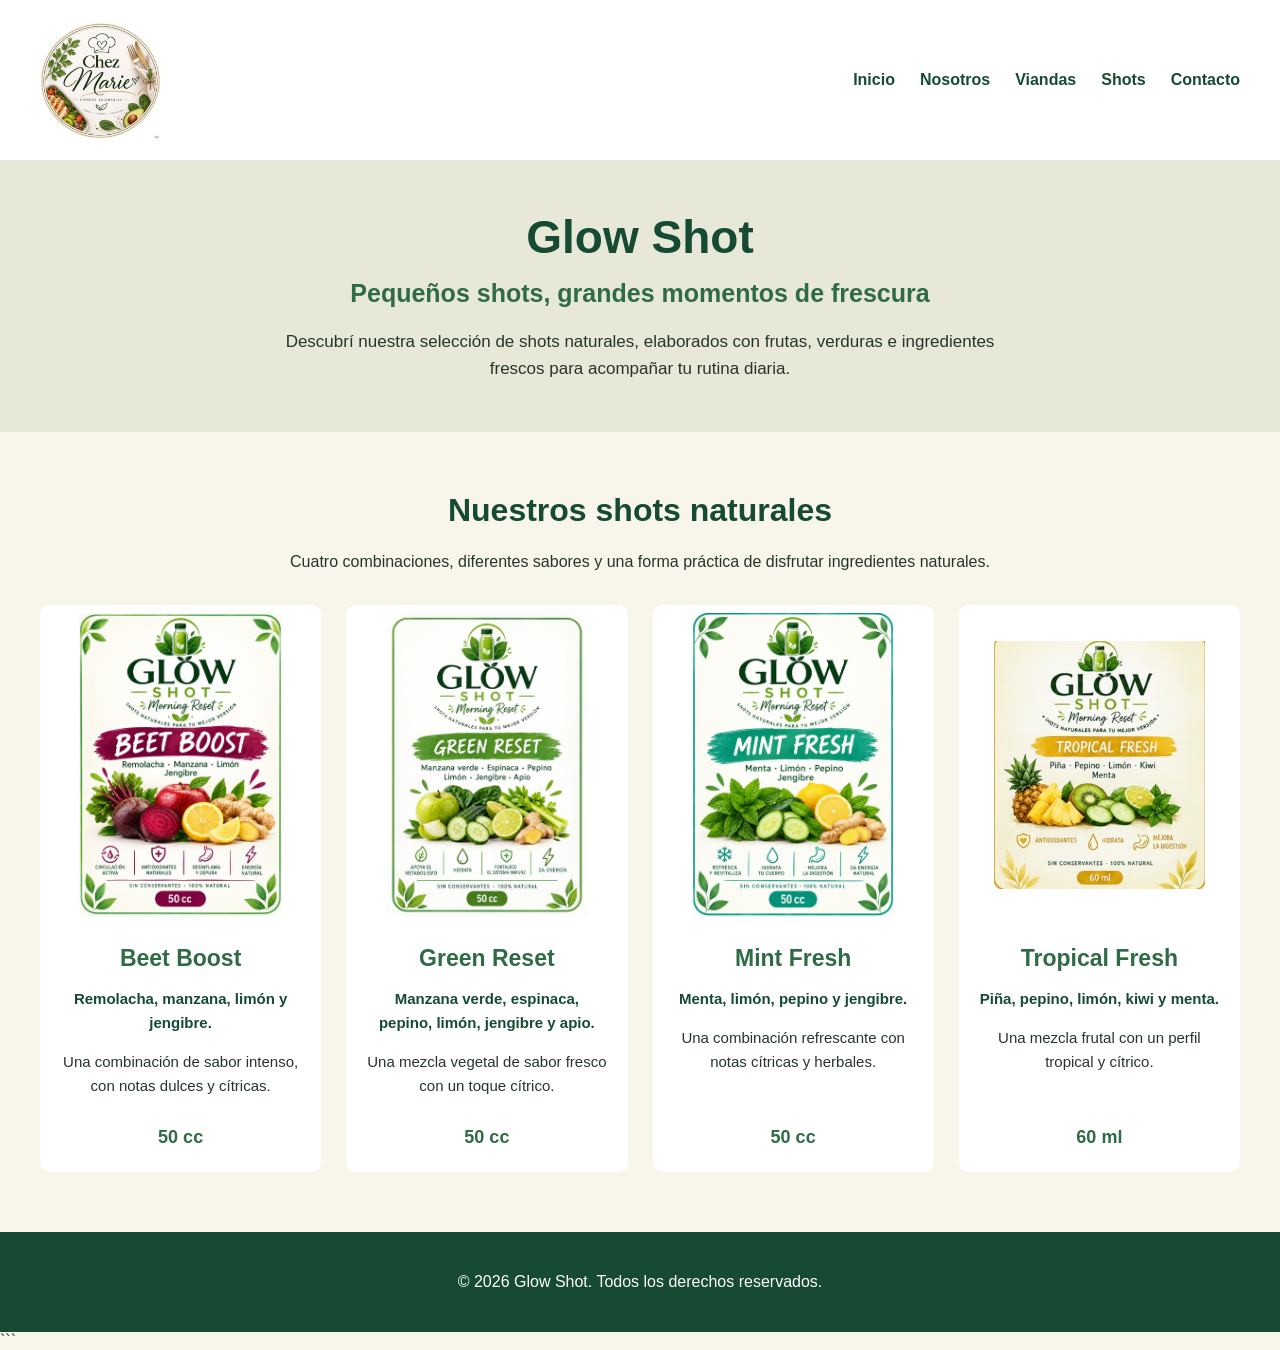
==== shots.html @ 9825d3ca "Crear sitio Web Chez Marie" ====
<!DOCTYPE html>
<html lang="es">

<head>
    <meta charset="UTF-8">
    <meta name="viewport" content="width=device-width, initial-scale=1.0">
    <title>Shots Naturales | Glow Shot</title>
    <link rel="stylesheet" href="styles.css">
</head>

<body>

    <!-- HEADER -->
    <header>

        <div class="logo">
            <img src="imagenes/logo_chez_Marie.jpeg" alt="Logo de Glow Shot">
        </div>

        <!-- MENÚ DE NAVEGACIÓN -->
        <nav>
            <ul>
                <li><a href="index.html">Inicio</a></li>
                <li><a href="index.html#nosotros">Nosotros</a></li>
                <li><a href="viandas.html">Viandas</a></li>
                <li><a href="shots.html">Shots</a></li>
                <li><a href="index.html#contacto">Contacto</a></li>
            </ul>
        </nav>

    </header>

    <main>

        <!-- PRESENTACIÓN DE SHOTS -->
        <section class="shots-presentacion">

            <h1>Glow Shot</h1>
            <h2>Pequeños shots, grandes momentos de frescura</h2>

            <p>Descubrí nuestra selección de shots naturales,
                elaborados con frutas, verduras e ingredientes
                frescos para acompañar tu rutina diaria.</p>

        </section>

        <!-- CATÁLOGO DE SHOTS -->
        <section class="seccion">

            <h2>Nuestros shots naturales</h2>

            <p class="shots-descripcion">
                Cuatro combinaciones, diferentes sabores y una
                forma práctica de disfrutar ingredientes naturales.
            </p>

            <div class="shots-container">

                <!-- BEET BOOST -->
                <article class="shot">

                    <img
                        src="imagenes/shot_ Beet boost.jpeg"
                        alt="Shot Beet Boost de remolacha, manzana, limón y jengibre">

                    <div class="shot-contenido">

                        <h3>Beet Boost</h3>

                        <p class="shot-ingredientes">
                            Remolacha, manzana, limón y jengibre.
                        </p>

                        <p>Una combinación de sabor intenso, con notas dulces y cítricas.</p>

                        <p class="shot-volumen">50 cc</p>

                    </div>

                </article>

                <!-- GREEN RESET -->
                <article class="shot">

                    <img
                        src="imagenes/shot_Green reset.jpeg"
                        alt="Shot Green Reset de manzana verde, espinaca, pepino, limón, jengibre y apio">

                    <div class="shot-contenido">

                        <h3>Green Reset</h3>

                        <p class="shot-ingredientes">
                            Manzana verde, espinaca, pepino,
                            limón, jengibre y apio.
                        </p>

                        <p>
                            Una mezcla vegetal de sabor fresco
                            con un toque cítrico.
                        </p>

                        <p class="shot-volumen">50 cc</p>

                    </div>

                </article>

                <!-- MINT FRESH -->
                <article class="shot">

                    <img
                        src="imagenes/shot_mint fresh.jpeg"
                        alt="Shot Mint Fresh de menta, limón, pepino y jengibre">

                    <div class="shot-contenido">

                        <h3>Mint Fresh</h3>

                        <p class="shot-ingredientes">
                            Menta, limón, pepino y jengibre.
                        </p>

                        <p>
                            Una combinación refrescante con
                            notas cítricas y herbales.
                        </p>

                        <p class="shot-volumen">50 cc</p>

                    </div>

                </article>

                <!-- TROPICAL FRESH -->
                <article class="shot">

                    <img
                        src="imagenes/shot_tropical fresh.jpeg"
                        alt="Shot Tropical Fresh de piña, pepino, limón, kiwi y menta">

                    <div class="shot-contenido">

                        <h3>Tropical Fresh</h3>

                        <p class="shot-ingredientes">
                            Piña, pepino, limón, kiwi y menta.
                        </p>

                        <p>
                            Una mezcla frutal con un perfil
                            tropical y cítrico.
                        </p>

                        <p class="shot-volumen">60 ml</p>

                    </div>

                </article>

            </div>

        </section>

    </main>

    <!-- PIE DE PÁGINA -->
    <footer>
        <p>&copy; 2026 Glow Shot. Todos los derechos reservados.</p>
    </footer>

</body>

</html>
```
---- styles.css ----
/* ESTILOS GENERALES */

* {
    box-sizing: border-box;
}

body {
    margin: 0;
    padding: 0;
    font-family: Arial, sans-serif;
    background-color: #F8F5EA;
    color: #26352B;
}

/* ENCABEZADO */

header {
    background-color: #FFFFFF;
    padding: 20px 40px;
    display: flex;
    justify-content: space-between;
    align-items: center;
}

.logo {
    width: 120px;
    height: 120px;
}

.logo img {
    width: 100%;
    height: 100%;
    object-fit: contain;
}


/* MENÚ */

nav ul {
    list-style: none;
    margin: 0;
    padding: 0;
    display: flex;
    gap: 25px;
}

nav a {
    text-decoration: none;
    color: #164A32;
    font-weight: bold;
}

nav a:hover {
    color: #8BAF72;
}


/* INICIO */

.inicio {
    min-height: 400px;
    display: flex;
    justify-content: center;
    align-items: center;
    text-align: center;
    padding: 60px 20px;
    background-color: #E8E8D8;
}

.inicio-texto {
    max-width: 700px;
}

.inicio h1 {
    font-size: 52px;
    color: #164A32;
    margin: 0 0 10px 0;
}

.inicio h2 {
    font-size: 28px;
    color: #2F6B45;
    margin: 0 0 20px 0;
}

.inicio p {
    font-size: 18px;
    line-height: 1.6;
    margin-bottom: 30px;
}


/* BOTONES */

.boton {
    display: inline-block;
    background-color: #2F6B45;
    color: #FFFFFF;
    text-decoration: none;
    padding: 12px 22px;
    margin: 5px;
    border-radius: 6px;
}

.boton:hover {
    background-color: #164A32;
}


/* SECCIONES */

.seccion {
    padding: 60px 40px;
    margin: 0;
    text-align: center;
}

.seccion h2 {
    color: #164A32;
    font-size: 32px;
    margin-top: 0;
    margin-bottom: 20px;
}


/* SOBRE NOSOTROS */

.nosotros-contenido {
    max-width: 1000px;
    margin: 0 auto;
    display: flex;
    align-items: center;
    gap: 40px;
    text-align: left;
}

.nosotros-contenido div {
    flex: 1;
}


.texto p {
    font-size: 17px;
    line-height: 1.6;
    margin-bottom: 15px;
    font-style: italic
}

/* VIANDAS */

.viandas-container {
    max-width: 1400px;
    margin: 0 auto;
    display: grid;
    grid-template-columns: repeat(4, 1fr);
    gap: 25px;
}

.vianda {
    background-color: #FFFFFF;
    padding: 20px;
    border-radius: 10px;
    text-align: center;
}

.titulo-pagina {
    padding: 30px 40px;
}

.vianda img {
    height: 200px;
    object-fit: cover;
    border-radius: 8px;
}

.vianda h3 {
    color: #2F6B45;
    margin-top: 20px;
    margin-bottom: 10px;
}

.vianda p {
    line-height: 1.5;
}


/* INFORMACIÓN */

.informacion-nutricional {
    font-weight: bold;
}

/* CONTACTO */

.contacto {
    background-color: #FFFFFF;
}

.contacto-enlaces {
    margin-top: 25px;
}

/* BOTÓN DE INSTAGRAM */
.boton-instagram {
display: inline-flex;
align-items: center;
justify-content: center;
gap: 5px;
background-color: #2F6B45;
color: #FFFFFF;
text-decoration: none;
}

.boton-instagram:hover {
background-color: #164A32;
color: #FFFFFF;
}

.icono-instagram {
width: 22px;
height: 22px;
object-fit: contain;
}

/* BOTÓN DE WHATSAPP */
.boton-whatsapp {
    display: inline-flex;
    align-items: center;
    justify-content: center;
    gap: 5px;
}

.icono-whatsapp {
    width: 22px;
    height: 22px;
    object-fit: contain;
    flex-shrink: 0;
}



/* PIE DE PÁGINA */

footer {
    background-color: #164A32;
    color: #FFFFFF;
    text-align: center;
    padding: 25px;
}



/* =========================
SHOTS NATURALES
========================= */

/* PRESENTACIÓN */

.shots-presentacion {
    background-color: #E8E8D8;
    text-align: center;
    padding: 50px 25px;
}

.shots-presentacion h1 {
    color: #164A32;
    font-size: 46px;
    margin: 0 0 15px;
}

.shots-presentacion h2 {
    color: #2F6B45;
    font-size: 25px;
    margin: 0 0 20px;
}

.shots-presentacion p {
    max-width: 750px;
    margin: 0 auto;
    font-size: 17px;
    line-height: 1.6;
}

/* DESCRIPCIÓN DEL CATÁLOGO */

.shots-descripcion {
    max-width: 700px;
    margin: 0 auto 30px;
    line-height: 1.6;
}

/* CONTENEDOR DE TARJETAS */

.shots-container {
    max-width: 1400px;
    margin: 0 auto;
    display: grid;
    grid-template-columns: repeat(4, minmax(0, 1fr));
    gap: 25px;
    align-items: stretch;
}

/* TARJETAS */

.shot {
    background-color: #FFFFFF;
    border-radius: 10px;
    overflow: hidden;
    text-align: center;
    display: flex;
    flex-direction: column;
}

/* IMÁGENES */

.shot img {
    display: block;
    width: 100%;
    height: 320px;
    object-fit: contain;
    background-color: #FFFFFF;
    padding: 8px;
}

.shot img[alt*="Tropical Fresh"] {
    padding: 8px 35px 8px 35px;
}

/* CONTENIDO DE CADA TARJETA */

.shot-contenido {
    padding: 20px;
    display: flex;
    flex-direction: column;
    flex: 1;
}

.shot h3 {
    color: #2F6B45;
    font-size: 23px;
    margin: 0 0 15px;
}

.shot p {
    font-size: 15px;
    line-height: 1.6;
    margin: 0 0 15px;
}

.shot .shot-ingredientes {
    color: #164A32;
    font-weight: bold;
}

.shot .shot-volumen {
    color: #2F6B45;
    font-weight: bold;
    font-size: 18px;
    margin-top: auto;
    margin-bottom: 0;
    padding-top: 10px;
}

/* ========================================
   RESPONSIVE GENERAL DEL SITIO
======================================== */


/* ========================================
   TABLETS Y PANTALLAS MEDIANAS
   Hasta 1000 px
======================================== */

@media (max-width: 1000px) {

    /* VIANDAS: dos columnas */
    .viandas-container {
        grid-template-columns: repeat(2, minmax(0, 1fr));
    }

    /* SHOTS: dos columnas */
    .shots-container {
        grid-template-columns: repeat(2, minmax(0, 1fr));
    }

}


/* ========================================
   CELULARES
   Hasta 768 px
======================================== */

@media (max-width: 768px) {

    /* ENCABEZADO */
    header {
        flex-direction: column;
        gap: 20px;
        padding: 20px;
    }

    /* MENÚ */
    nav ul {
        flex-direction: column;
        align-items: center;
        gap: 15px;
    }

    /* INICIO */
    .inicio h1 {
        font-size: 40px;
    }

    .inicio h2 {
        font-size: 24px;
    }

    /* SOBRE NOSOTROS */
    .nosotros-contenido {
        flex-direction: column;
        text-align: center;
    }

    .nosotros-contenido img {
        width: 100%;
        height: auto;
    }

    /* SECCIONES */
    .seccion {
        padding: 45px 20px;
    }

    /* PRESENTACIÓN DE SHOTS */
    .shots-presentacion {
        padding: 40px 20px;
    }

    .shots-presentacion h1 {
        font-size: 36px;
    }

    .shots-presentacion h2 {
        font-size: 22px;
    }

}


/* ========================================
    CELULARES PEQUEÑOS
    Hasta 600 px
======================================== */

@media (max-width: 600px) {

    /* VIANDAS: una columna */
    .viandas-container {
        grid-template-columns: minmax(0, 1fr);
    }

    /* SHOTS: una columna */
    .shots-container {
        grid-template-columns: minmax(0, 1fr);
    }

    /* IMÁGENES DE SHOTS */
    .shot img {
        height: 320px;
        width: 100%;
        object-fit: contain;
    }

    /* TÍTULOS DE SHOTS */
    .shots-presentacion h1 {
        font-size: 32px;
    }

    .shots-presentacion h2 {
        font-size: 20px;
    }

    /* TÍTULOS DE SECCIONES */
    .seccion h2 {
        font-size: 27px;
    }

}
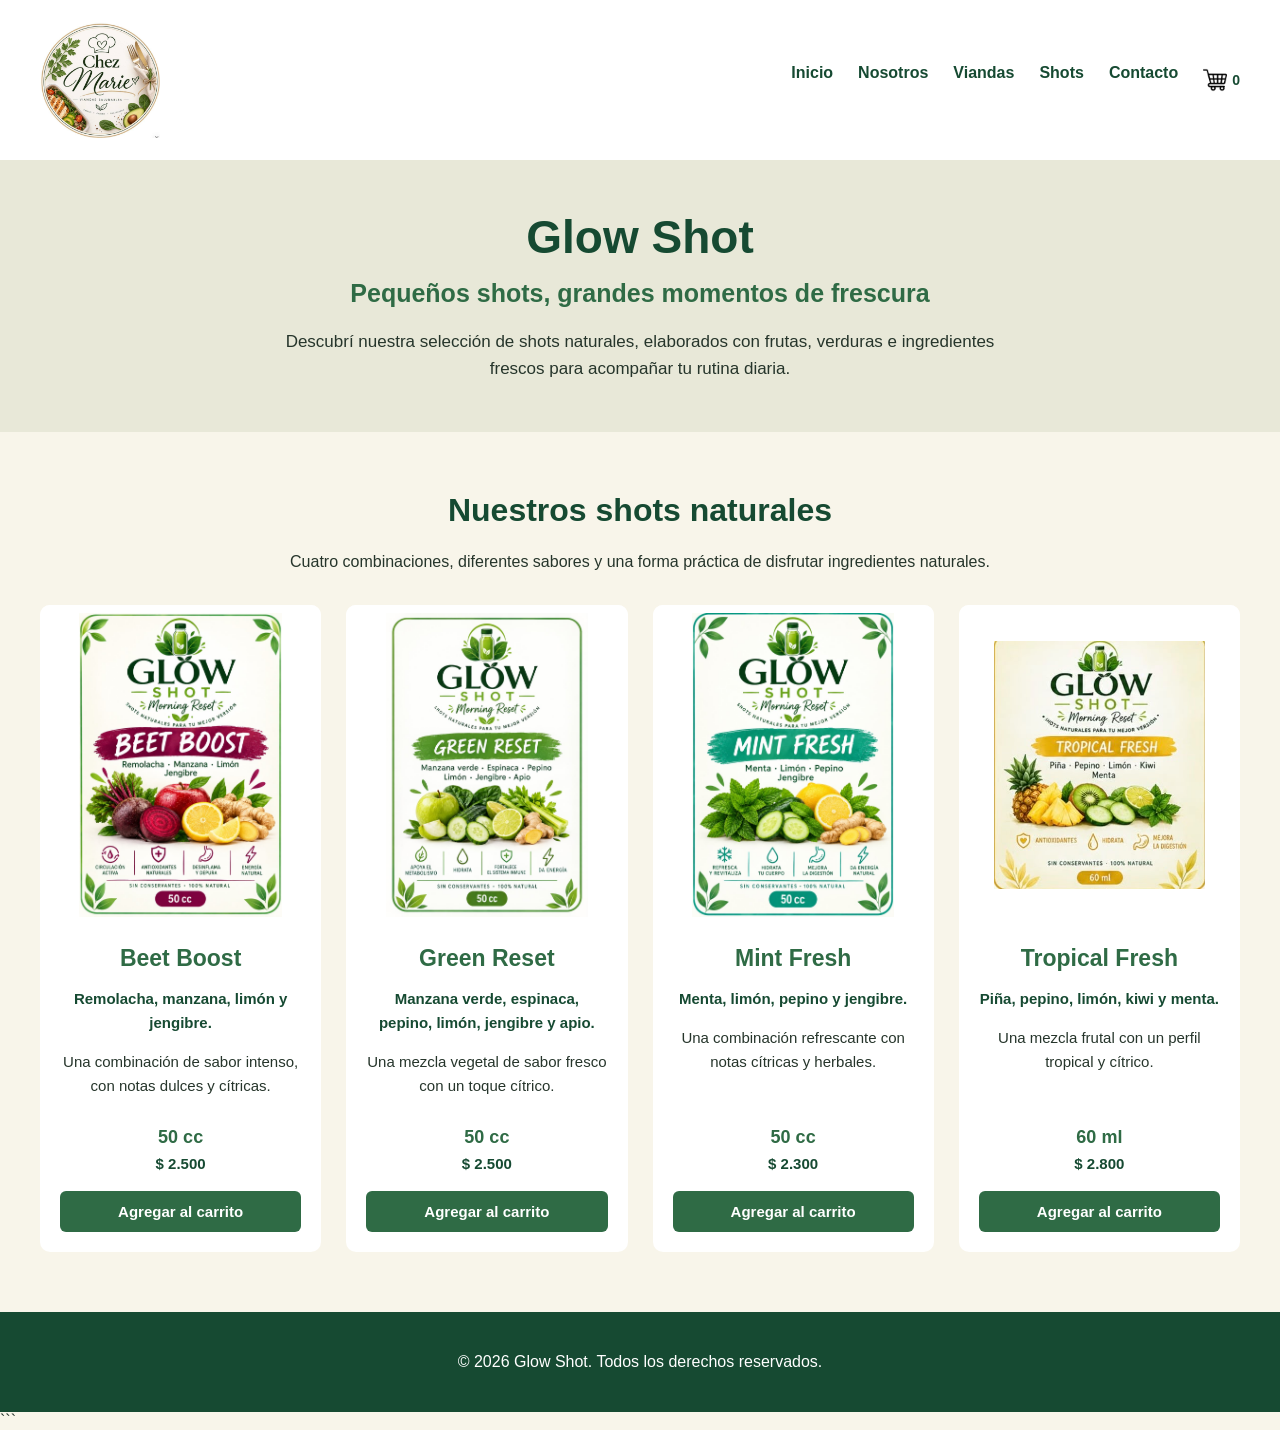
==== commit 8b6af3aa: "desarrollo de carrito de compras y agregacion de precio" ====
--- a/shots.html
+++ b/shots.html
@@ -7,6 +7,8 @@
     <meta name="viewport" content="width=device-width, initial-scale=1.0">
     <title>Shots Naturales | Glow Shot</title>
     <link rel="stylesheet" href="styles.css">
+    <script src="js/productos.js" defer></script>
+<script src="js/carrito.js" defer></script>
 </head>
 
 <body>
@@ -26,6 +28,16 @@
                 <li><a href="viandas.html">Viandas</a></li>
                 <li><a href="shots.html">Shots</a></li>
                 <li><a href="index.html#contacto">Contacto</a></li>
+                <li>
+    <a href="carrito.html" class="enlace-carrito" aria-label="Ver carrito">
+        <img
+            src="imagenes/shopping-cart.png"
+            alt=""
+            class="icono-carrito">
+
+        <span id="contador-carrito">0</span>
+    </a>
+</li>
             </ul>
         </nav>
 
@@ -75,6 +87,14 @@
                         <p>Una combinación de sabor intenso, con notas dulces y cítricas.</p>
 
                         <p class="shot-volumen">50 cc</p>
+                        <p class="precio-producto">$ 2.500</p>
+
+<button
+    type="button"
+    class="boton-agregar"
+    data-agregar-carrito="shot-beet-boost">
+    Agregar al carrito
+</button>
 
                     </div>
 
@@ -102,6 +122,14 @@
                         </p>
 
                         <p class="shot-volumen">50 cc</p>
+                        <p class="precio-producto">$ 2.500</p>
+
+<button
+    type="button"
+    class="boton-agregar"
+    data-agregar-carrito="shot-green-reset">
+    Agregar al carrito
+</button>
 
                     </div>
 
@@ -128,6 +156,14 @@
                         </p>
 
                         <p class="shot-volumen">50 cc</p>
+                        <p class="precio-producto">$ 2.300</p>
+
+<button
+    type="button"
+    class="boton-agregar"
+    data-agregar-carrito="shot-mint-fresh">
+    Agregar al carrito
+</button>
 
                     </div>
 
@@ -154,6 +190,14 @@
                         </p>
 
                         <p class="shot-volumen">60 ml</p>
+                        <p class="precio-producto">$ 2.800</p>
+
+<button
+    type="button"
+    class="boton-agregar"
+    data-agregar-carrito="shot-tropical-fresh">
+    Agregar al carrito
+</button>
 
                     </div>
 
--- a/styles.css
+++ b/styles.css
@@ -52,6 +52,38 @@
 
 nav a:hover {
     color: #8BAF72;
+}
+/* ==========================================
+   ACCESO AL CARRITO EN EL MENÚ
+========================================== */
+
+nav .enlace-carrito {
+    display: inline-flex;
+    align-items: center;
+    justify-content: center;
+    gap: 5px;
+    white-space: nowrap;
+    padding: 4px 0;
+    color: #164A32;
+    text-decoration: none;
+    font-weight: bold;
+}
+
+nav .enlace-carrito:hover {
+    color: #8BAF72;
+}
+
+nav .icono-carrito {
+    display: block;
+    width: 24px;
+    height: 24px;
+    object-fit: contain;
+    flex-shrink: 0;
+}
+
+nav .enlace-carrito span {
+    font-size: 14px;
+    line-height: 1;
 }
 
 
@@ -250,9 +282,7 @@
 
 
 
-/* =========================
-SHOTS NATURALES
-========================= */
+/* SHOTS NATURALES */
 
 /* PRESENTACIÓN */
 
@@ -362,13 +392,12 @@
 }
 
 /* ========================================
-   RESPONSIVE GENERAL DEL SITIO
+RESPONSIVE GENERAL DEL SITIO
 ======================================== */
 
 
 /* ========================================
-   TABLETS Y PANTALLAS MEDIANAS
-   Hasta 1000 px
+ABLETS Y PANTALLAS MEDIANAS Hasta 1000 px
 ======================================== */
 
 @media (max-width: 1000px) {
@@ -387,8 +416,7 @@
 
 
 /* ========================================
-   CELULARES
-   Hasta 768 px
+CELULARES Hasta 768 px
 ======================================== */
 
 @media (max-width: 768px) {
@@ -449,8 +477,7 @@
 
 
 /* ========================================
-    CELULARES PEQUEÑOS
-    Hasta 600 px
+    CELULARES PEQUEÑOS Hasta 600 px
 ======================================== */
 
 @media (max-width: 600px) {
@@ -487,3 +514,339 @@
     }
 
 }
+
+/* ==========================================
+   PRECIOS Y BOTONES DEL CATÁLOGO
+========================================== */
+
+.precio-producto {
+    color: #164A32;
+    font-size: 22px;
+    font-weight: bold;
+    margin-top: 15px;
+    margin-bottom: 15px;
+}
+
+.boton-agregar {
+    display: inline-block;
+    background-color: #2F6B45;
+    color: #FFFFFF;
+    border: none;
+    padding: 12px 18px;
+    border-radius: 6px;
+    font-size: 15px;
+    font-weight: bold;
+    cursor: pointer;
+}
+
+.boton-agregar:hover {
+    background-color: #164A32;
+}
+
+.boton-agregar:focus-visible {
+    outline: 3px solid #8BAF72;
+    outline-offset: 3px;
+}
+
+
+/* ==========================================
+   PÁGINA DEL CARRITO
+========================================== */
+
+.carrito-seccion {
+    max-width: 1100px;
+    margin: 0 auto;
+    padding: 50px 25px;
+}
+
+.carrito-seccion h1 {
+    color: #164A32;
+    text-align: center;
+    font-size: 36px;
+}
+
+.carrito-seccion > p {
+    text-align: center;
+    line-height: 1.6;
+}
+
+.producto-carrito {
+    background-color: #FFFFFF;
+    padding: 20px;
+    margin: 20px 0;
+    border-radius: 10px;
+    border: 1px solid #E8E8D8;
+}
+
+.producto-carrito h3 {
+    color: #164A32;
+    margin-top: 0;
+}
+
+.producto-carrito p {
+    line-height: 1.5;
+}
+
+.producto-carrito button {
+    background-color: #2F6B45;
+    color: #FFFFFF;
+    border: none;
+    border-radius: 5px;
+    padding: 9px 13px;
+    margin: 5px 5px 5px 0;
+    cursor: pointer;
+}
+
+.producto-carrito button:hover {
+    background-color: #164A32;
+}
+
+.resumen-carrito {
+    background-color: #E8E8D8;
+    padding: 20px;
+    margin-top: 25px;
+    border-radius: 10px;
+    text-align: right;
+}
+
+.resumen-carrito h2 {
+    color: #164A32;
+}
+
+.resumen-carrito p {
+    font-size: 22px;
+}
+
+.acciones-carrito {
+    display: flex;
+    justify-content: center;
+    flex-wrap: wrap;
+    gap: 10px;
+    margin-top: 25px;
+}
+
+.mensaje-carrito {
+    color: #164A32;
+    font-weight: bold;
+    min-height: 1.5em;
+}
+
+#carrito-vacio {
+    padding: 25px;
+    background-color: #FFFFFF;
+    border-radius: 10px;
+}
+
+
+/* ==========================================
+   ADAPTACIÓN DEL CARRITO A CELULARES
+========================================== */
+
+@media (max-width: 600px) {
+
+    .carrito-seccion {
+        padding: 35px 15px;
+    }
+
+    .carrito-seccion h1 {
+        font-size: 30px;
+    }
+
+    .producto-carrito {
+        padding: 15px;
+    }
+
+    .resumen-carrito {
+        text-align: center;
+    }
+
+    .acciones-carrito {
+        flex-direction: column;
+    }
+
+    .acciones-carrito .boton {
+        text-align: center;
+    }
+
+}
+
+/* ==========================================
+   TARJETAS DEL CARRITO
+========================================== */
+
+.producto-carrito {
+    display: grid;
+    grid-template-columns: 150px minmax(0, 1fr);
+    grid-template-areas:
+        "imagen nombre"
+        "imagen cantidad"
+        "imagen precio"
+        "imagen subtotal"
+        "imagen controles";
+
+    column-gap: 24px;
+    align-items: start;
+
+    background-color: #FFFFFF;
+    padding: 22px;
+    margin: 20px 0;
+
+    border: 1px solid #E8E8D8;
+    border-radius: 12px;
+
+    box-shadow: 0 3px 10px rgba(22, 74, 50, 0.06);
+}
+
+
+/* IMAGEN */
+
+.imagen-producto-carrito {
+    grid-area: imagen;
+
+    width: 150px;
+    height: 150px;
+
+    object-fit: contain;
+    background-color: #F8F5EA;
+
+    border-radius: 10px;
+    padding: 5px;
+}
+
+
+/* NOMBRE */
+
+.producto-carrito h3 {
+    grid-area: nombre;
+
+    color: #164A32;
+    font-size: 21px;
+
+    margin: 0 0 12px;
+}
+
+
+/* CANTIDAD, PRECIO Y SUBTOTAL */
+
+.producto-carrito p:nth-of-type(1) {
+    grid-area: cantidad;
+}
+
+.producto-carrito p:nth-of-type(2) {
+    grid-area: precio;
+    color: #2F6B45;
+}
+
+.producto-carrito p:nth-of-type(3) {
+    grid-area: subtotal;
+
+    font-size: 17px;
+    font-weight: bold;
+    color: #26352B;
+}
+
+.producto-carrito p {
+    margin: 0 0 10px;
+    line-height: 1.5;
+}
+
+
+/* CONTENEDOR DE LOS TRES BOTONES */
+
+.controles-producto {
+    grid-area: controles;
+
+    display: flex;
+    flex-direction: row;
+    align-items: center;
+    justify-content: flex-start;
+
+    flex-wrap: wrap;
+    gap: 8px;
+
+    margin-top: 5px;
+}
+
+
+/* BOTONES */
+
+.controles-producto button {
+    display: inline-flex;
+    align-items: center;
+    justify-content: center;
+
+    min-height: 36px;
+    padding: 8px 13px;
+
+    background-color: #2F6B45;
+    color: #FFFFFF;
+
+    border: none;
+    border-radius: 6px;
+
+    font-family: Arial, sans-serif;
+    font-size: 14px;
+    font-weight: bold;
+
+    cursor: pointer;
+    transition: background-color 0.2s ease;
+}
+
+.controles-producto button:hover {
+    background-color: #164A32;
+}
+
+
+/* BOTONES DE CANTIDAD */
+
+.controles-producto .boton-cantidad {
+    width: 36px;
+    padding: 8px;
+}
+
+
+/* BOTÓN PARA QUITAR EL PRODUCTO */
+
+.controles-producto .boton-quitar {
+    padding: 8px 14px;
+}
+
+
+/* ==========================================
+   ADAPTACIÓN A CELULARES
+========================================== */
+
+@media (max-width: 600px) {
+
+    .producto-carrito {
+        grid-template-columns: minmax(0, 1fr);
+        grid-template-areas:
+            "imagen"
+            "nombre"
+            "cantidad"
+            "precio"
+            "subtotal"
+            "controles";
+
+        padding: 18px;
+        row-gap: 10px;
+    }
+
+    .imagen-producto-carrito {
+        width: 100%;
+        max-width: 220px;
+        height: 180px;
+
+        margin: 0 auto 10px;
+    }
+
+    .producto-carrito h3 {
+        font-size: 19px;
+    }
+
+    .controles-producto {
+        flex-wrap: wrap;
+        gap: 8px;
+    }
+
+}
